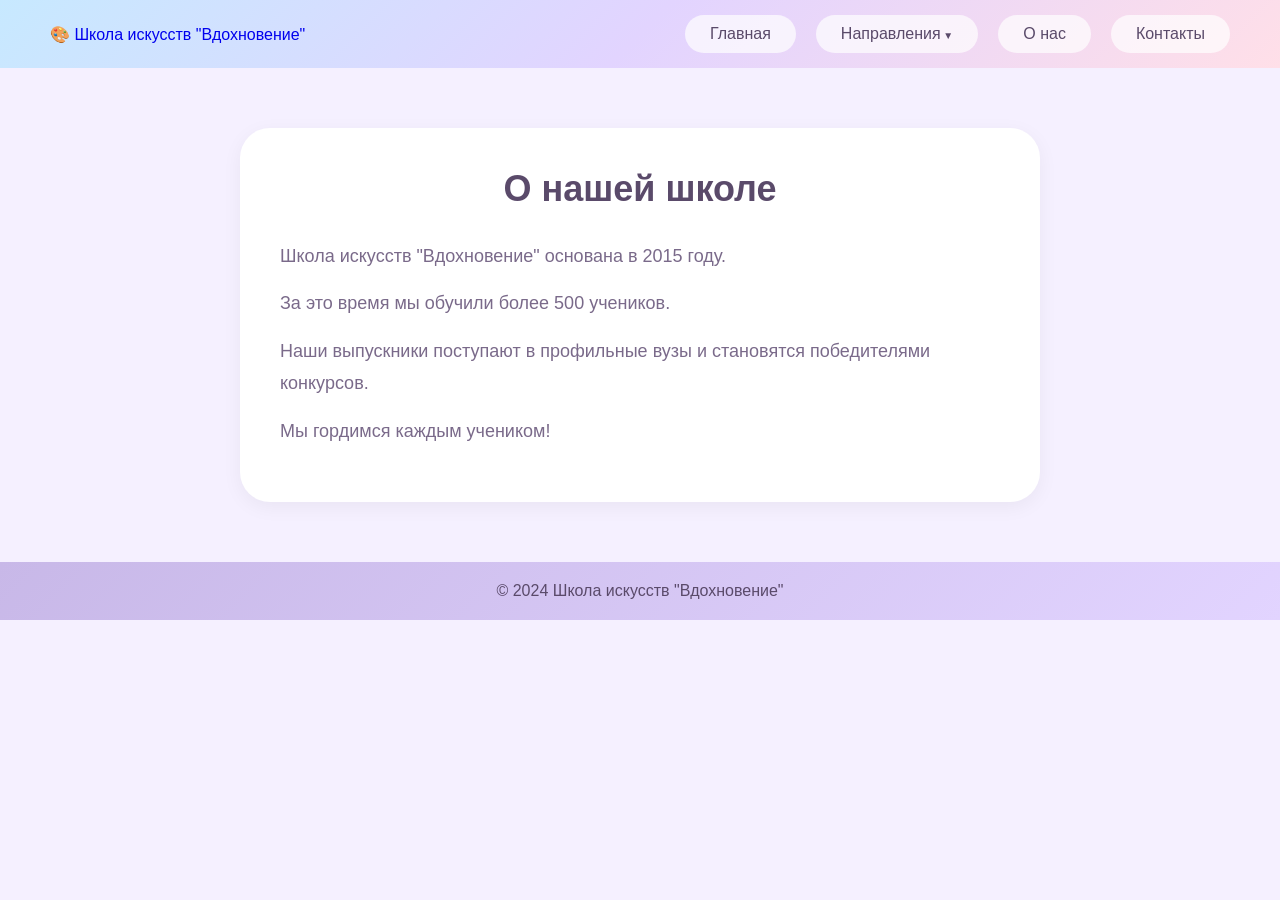
==== about.html @ 70d241c2 "Add files via upload" ====
﻿<!DOCTYPE html>
<html lang="ru">
<head>
    <meta charset="utf-8">
    <title>О школе - Вдохновение</title>
 <link rel="stylesheet" href="StyleSheet1.css">
</head>
<body>

<div class="header">
    <div class="logo">
        <a href="index.html">🎨 Школа искусств "Вдохновение"</a>
    </div>
    <ul class="nav">
        <li><a href="index.html">Главная</a></li>
        <li class="has-dropdown">
            <a href="#">Направления</a>
            <ul class="dropdown">
                <li><a href="#" onclick="showDirection('Рисование')">🎨 Рисование</a></li>
                <li><a href="#" onclick="showDirection('Музыка')">🎵 Музыка</a></li>
                <li><a href="#" onclick="showDirection('Танцы')">💃 Танцы</a></li>
                <li><a href="#" onclick="showDirection('Театр')">🎭 Театр</a></li>
            </ul>
        </li>
        <li><a href="about.html">О нас</a></li>
        <li><a href="contacts.html">Контакты</a></li>
    </ul>
</div>

<div class="page-content">
    <h1>О нашей школе</h1>
    <div class="about-text">
        <p>Школа искусств "Вдохновение" основана в 2015 году.</p>
        <p>За это время мы обучили более 500 учеников.</p>
        <p>Наши выпускники поступают в профильные вузы и становятся победителями конкурсов.</p>
        <p>Мы гордимся каждым учеником!</p>
    </div>
</div>

<div class="footer">
    <p>© 2024 Школа искусств "Вдохновение"</p>
</div>

<script src="script.js"></script>
</body>
</html>
---- StyleSheet1.css ----
﻿ /* ===== ОБНУЛЕНИЕ ===== */
* {
    margin: 0;
    padding: 0;
    box-sizing: border-box;
}

body {
    background: #f5f0ff;
    font-family: 'Playfair Display', 'Segoe UI', Tahoma, Geneva, Verdana, sans-serif;
}

/* ===== ШАПКА ===== */
.header {
    background: linear-gradient(135deg, #c7e9ff 0%, #e2d4ff 50%, #ffdfe8 100%);
    padding: 15px 50px;
    display: flex;
    justify-content: space-between;
    align-items: center;
}

        .logo a {
            text-decoration: none;
        }

        .logo-small {
            display: block;
            font-size: 12px;
            color: #8a6a9a;
            letter-spacing: 3px;
        }

        .logo-big {
            display: block;
            font-size: 22px;
            color: #5a4a6a;
            font-weight: bold;
        }

/* ===== МЕНЮ ===== */
.nav {
    display: flex;
    list-style: none;
    gap: 20px;
}

.nav li {
    position: relative;
    list-style: none;
}

.nav > li > a {
    color: #5a4a6a;
    text-decoration: none;
    padding: 10px 25px;
    background: rgba(255,255,255,0.7);
    border-radius: 30px;
    transition: 0.3s;
    display: block;
    font-weight: 500;
}

.nav > li > a:hover {
    background: #c8b0e8;
    color: white;
    transform: translateY(-2px);
}

/* ВЫПАДАЮЩИЙ СПИСОК */
.dropdown {
    position: absolute;
    top: 45px;
    left: 0;
    background: white;
    border-radius: 20px;
    padding: 10px 0;
    min-width: 180px;
    box-shadow: 0 10px 25px rgba(0,0,0,0.1);
    opacity: 0;
    visibility: hidden;
    transition: 0.3s;
    z-index: 100;
}

.nav li:hover .dropdown {
    opacity: 1;
    visibility: visible;
}

.dropdown li a {
    display: block;
    padding: 10px 20px;
    color: #5a4a6a;
    text-decoration: none;
    background: white;
    border-radius: 0;
}

.dropdown li a:hover {
    background: #f0e8ff;
    color: #8a6aba;
    padding-left: 25px;
}

.has-dropdown > a::after {
    content: " ▼";
    font-size: 10px;
}

/* ===== БАННЕР ===== */
.banner {
    background: linear-gradient(135deg, #c8e8ff, #e0d4ff);
    text-align: center;
    padding: 80px 20px;
}

.banner h1 {
    font-size: 48px;
    color: #4a3a5a;
    margin-bottom: 20px;
}

.banner h1 span {
    color: #8a6aba;
}

.banner p {
    font-size: 18px;
    color: #6a5a8a;
    margin-bottom: 30px;
}

.banner-btn {
    background: #c8b0e8;
    color: #4a3a5a;
    padding: 15px 40px;
    border: none;
    border-radius: 50px;
    font-size: 18px;
    font-weight: bold;
    cursor: pointer;
    transition: 0.3s;
}

.banner-btn:hover {
    background: #d4c0f0;
    transform: scale(1.05);
}

/* ===== НАПРАВЛЕНИЯ (КАРТОЧКИ) ===== */
.directions {
    padding: 60px 40px;
    background: #fdfaff;
    text-align: center;
}

.section-title {
    font-size: 36px;
    color: #8a6aba;
    margin-bottom: 50px;
}

.cards {
    display: flex;
    flex-wrap: wrap;
    justify-content: center;
    gap: 30px;
    max-width: 1200px;
    margin: 0 auto;
}

.card {
    background: white;
    border-radius: 25px;
    padding: 30px 20px;
    width: 260px;
    text-align: center;
    box-shadow: 0 5px 20px rgba(0,0,0,0.05);
    transition: 0.3s;
    display: flex;
    flex-direction: column;
}

.card:hover {
    transform: translateY(-10px);
    box-shadow: 0 15px 35px rgba(160,120,200,0.2);
}

.card-icon {
    font-size: 50px;
    margin-bottom: 15px;
}

.card h3 {
    color: #5a4a6a;
    font-size: 18px;
    margin: 15px 0 10px;
}

.card p {
    color: #8a7a9a;
    font-size: 14px;
    line-height: 1.5;
    margin-bottom: 20px;
    flex-grow: 1;
}

.card-btn {
    background: #c8b0e8;
    color: #4a3a5a;
    border: none;
    padding: 10px 20px;
    border-radius: 30px;
    cursor: pointer;
    font-weight: bold;
    transition: 0.3s;
    margin-top: auto;
}

.card-btn:hover {
    background: #b89dd8;
    transform: scale(1.02);
}

/* ===== ПОДВАЛ ===== */
.footer {
    background: linear-gradient(135deg, #c8b8e8, #e2d4ff);
    text-align: center;
    padding: 20px;
    color: #5a4a6a;
}

/* ===== ДЛЯ СТРАНИЦ "О НАС" И "КОНТАКТЫ" ===== */
.page-content {
    max-width: 800px;
    margin: 60px auto;
    padding: 40px;
    background: white;
    border-radius: 30px;
    box-shadow: 0 5px 20px rgba(0,0,0,0.05);
}

.page-content h1 {
    color: #5a4a6a;
    font-size: 36px;
    margin-bottom: 30px;
    text-align: center;
}
 .about-text p, .contacts-info p {
    color: #7a6a8a;
    font-size: 18px;
    line-height: 1.8;
    margin-bottom: 15px;
}

.contacts-info p {
    padding: 10px 0;
    border-bottom: 1px solid #f0e8ff;
}
/* ПРЕИМУЩЕСТВА */
.advantages {
    padding: 60px 40px;
    background: #fdfaff;
    text-align: center;
}

.advantages h2 {
    font-size: 32px;
    color: #5a4a6a;
    margin-bottom: 40px;
}

.advantages-grid {
    display: flex;
    flex-wrap: wrap;
    justify-content: center;
    gap: 30px;
}

.advantage-item {
    background: white;
    border-radius: 20px;
    padding: 30px;
    width: 230px;
    text-align: center;
    box-shadow: 0 5px 15px rgba(0,0,0,0.05);
}

.advantage-icon {
    font-size: 45px;
    margin-bottom: 15px;
}

.advantage-item h3 {
    color: #5a4a6a;
    font-size: 18px;
    margin-bottom: 10px;
}

.advantage-item p {
    color: #8a7a9a;
    font-size: 14px;
}

/* РАСПИСАНИЕ */
.schedule {
    padding: 60px 40px;
    background: #f5f0ff;
    text-align: center;
}

.schedule h2 {
    font-size: 32px;
    color: #5a4a6a;
    margin-bottom: 40px;
}

.schedule-grid {
    max-width: 800px;
    margin: 0 auto;
}

.schedule-item {
    background: white;
    border-radius: 20px;
    margin-bottom: 20px;
    overflow: hidden;
}

.schedule-day {
    background: #c8b0e8;
    color: white;
    padding: 12px 20px;
    font-weight: bold;
}

.schedule-lessons {
    padding: 20px;
    text-align: left;
}

.schedule-lessons p {
    color: #5a4a6a;
    margin: 8px 0;
}

/* ЦЕНЫ */
.prices {
    padding: 60px 40px;
    background: #fdfaff;
    text-align: center;
}

.prices h2 {
    font-size: 32px;
    color: #5a4a6a;
    margin-bottom: 40px;
}

.prices-grid {
    display: flex;
    flex-wrap: wrap;
    justify-content: center;
    gap: 30px;
}

.price-card {
    background: white;
    border-radius: 25px;
    padding: 30px;
    width: 250px;
    text-align: center;
    position: relative;
    box-shadow: 0 5px 15px rgba(0,0,0,0.05);
}

.price-card.popular {
    border: 2px solid #c8b0e8;
    transform: scale(1.02);
}

.popular-badge {
    position: absolute;
    top: -12px;
    right: 20px;
    background: #8a6aba;
    color: white;
    padding: 5px 15px;
    border-radius: 20px;
    font-size: 12px;
}

.price-card h3 {
    color: #5a4a6a;
    margin-bottom: 15px;
}

.price {
    font-size: 32px;
    font-weight: bold;
    color: #8a6aba;
    margin: 15px 0;
}

.price-card p {
    color: #8a7a9a;
    margin-bottom: 20px;
}

.price-btn {
    background: #c8b0e8;
    color: #4a3a5a;
    border: none;
    padding: 10px 25px;
    border-radius: 30px;
    cursor: pointer;
}

/* ОТЗЫВЫ */
.reviews {
    padding: 60px 40px;
    background: #f5f0ff;
    text-align: center;
}

.reviews h2 {
    font-size: 32px;
    color: #5a4a6a;
    margin-bottom: 40px;
}

.reviews-grid {
    display: flex;
    flex-wrap: wrap;
    justify-content: center;
    gap: 30px;
}

.review-card {
    background: white;
    border-radius: 20px;
    padding: 30px;
    width: 300px;
    text-align: center;
}

.review-text {
    color: #5a4a6a;
    font-style: italic;
    line-height: 1.5;
    margin-bottom: 15px;
}

.review-author {
    color: #8a6aba;
    font-weight: bold;
}

.gallery {
    padding: 60px 40px;
    background: #fdfaff;
    text-align: center;
}
.gallery-grid {
    display: grid;
    grid-template-columns: repeat(auto-fit, minmax(200px, 1fr));
    gap: 20px;
    max-width: 1000px;
    margin: 0 auto;
}
.gallery-item {
    padding: 60px 20px;
    border-radius: 20px;
    font-size: 18px;
    transition: 0.3s;
}
.gallery-item:hover {
    transform: scale(1.05);
}

.newsletter {
    padding: 60px 40px;
    background: linear-gradient(135deg, #e2d4ff, #f0e8ff);
    text-align: center;
}
.newsletter-form {
    margin-top: 20px;
}
.newsletter-form input {
    padding: 12px 20px;
    border: none;
    border-radius: 30px;
    width: 250px;
    margin-right: 10px;
}
.newsletter-form button {
    padding: 12px 25px;
    background: #c8b0e8;
    border: none;
    border-radius: 30px;
    cursor: pointer;
}

.theme-toggle {
    position: fixed;
    bottom: 30px;
    left: 30px;
    background: #c8b0e8;
    border: none;
    border-radius: 50%;
    width: 50px;
    height: 50px;
    font-size: 24px;
    cursor: pointer;
    z-index: 1000;
}
body.dark {
    background: #2a2a3a;
}
body.dark .card {
    background: #3a3a4a;
    color: #ddd;
}
/* РАБОТЫ УЧЕНИКОВ */
.gallery {
    padding: 60px 40px;
    background: #fdfaff;
    text-align: center;
}

.gallery h2 {
    font-size: 32px;
    color: #5a4a6a;
    margin-bottom: 40px;
}

.gallery-grid {
    display: grid;
    grid-template-columns: repeat(auto-fit, minmax(220px, 1fr));
    gap: 25px;
    max-width: 1000px;
    margin: 0 auto;
}

.gallery-item {
    background: white;
    border-radius: 25px;
    padding: 20px;
    text-align: center;
    box-shadow: 0 5px 15px rgba(0,0,0,0.05);
    transition: 0.3s;
}

.gallery-item:hover {
    transform: translateY(-5px);
}

.gallery-img {
    width: 100%;
    height: 150px;
    object-fit: cover;
    border-radius: 15px;
    margin-bottom: 15px;
}

.gallery-item p {
    color: #5a4a6a;
    font-weight: bold;
    margin: 10px 0 5px;
}

.gallery-item span {
    color: #8a7a9a;
    font-size: 12px;
}

/* ПРЕПОДАВАТЕЛИ */
.teachers {
    padding: 60px 40px;
    background: #f5f0ff;
    text-align: center;
}

.teachers h2 {
    font-size: 32px;
    color: #5a4a6a;
    margin-bottom: 40px;
}

.teachers-grid {
    display: flex;
    flex-wrap: wrap;
    justify-content: center;
    gap: 30px;
    max-width: 1000px;
    margin: 0 auto;
}

.teacher-card {
    background: white;
    border-radius: 25px;
    padding: 25px;
    width: 220px;
    text-align: center;
    box-shadow: 0 5px 15px rgba(0,0,0,0.05);
    transition: 0.3s;
}

.teacher-card:hover {
    transform: translateY(-5px);
}

.teacher-img {
    width: 120px;
    height: 120px;
    border-radius: 50%;
    object-fit: cover;
    margin-bottom: 15px;
    border: 3px solid #c8b0e8;
}

.teacher-card h3 {
    color: #5a4a6a;
    font-size: 18px;
    margin-bottom: 8px;
}

.teacher-card p {
    color: #8a7a9a;
    font-size: 13px;
    margin-bottom: 10px;
}

.teacher-desc {
    color: #c8b0e8;
    font-size: 12px;
    font-weight: bold;
}
    font-size: 60px;
    margin-bottom: 15px;
}

.gallery-item p {
    color: #5a4a6a;
    font-weight: bold;
    margin-bottom: 5px;
}

.gallery-item span {
    color: #8a7a9a;
    font-size: 12px;
}

/* ПРЕПОДАВАТЕЛИ */
.teachers {
    padding: 60px 40px;
    background: #f5f0ff;
    text-align: center;
}

.teachers h2 {
    font-size: 32px;
    color: #5a4a6a;
    margin-bottom: 40px;
}

.teachers-grid {
    display: flex;
    flex-wrap: wrap;
    justify-content: center;
    gap: 30px;
    max-width: 1000px;
    margin: 0 auto;
}

.teacher-card {
    background: white;
    border-radius: 25px;
    padding: 30px;
    width: 220px;
    text-align: center;
    box-shadow: 0 5px 15px rgba(0,0,0,0.05);
    transition: 0.3s;
}

.teacher-card:hover {
    transform: translateY(-5px);
}

.teacher-avatar {
    font-size: 60px;
    margin-bottom: 15px;
}

.teacher-card h3 {
    color: #5a4a6a;
    font-size: 18px;
    margin-bottom: 8px;
}

.teacher-card p {
    color: #8a7a9a;
    font-size: 13px;
    margin-bottom: 10px;
}

.teacher-desc {
    color: #c8b0e8;
    font-size: 12px;
    font-weight: bold;
}
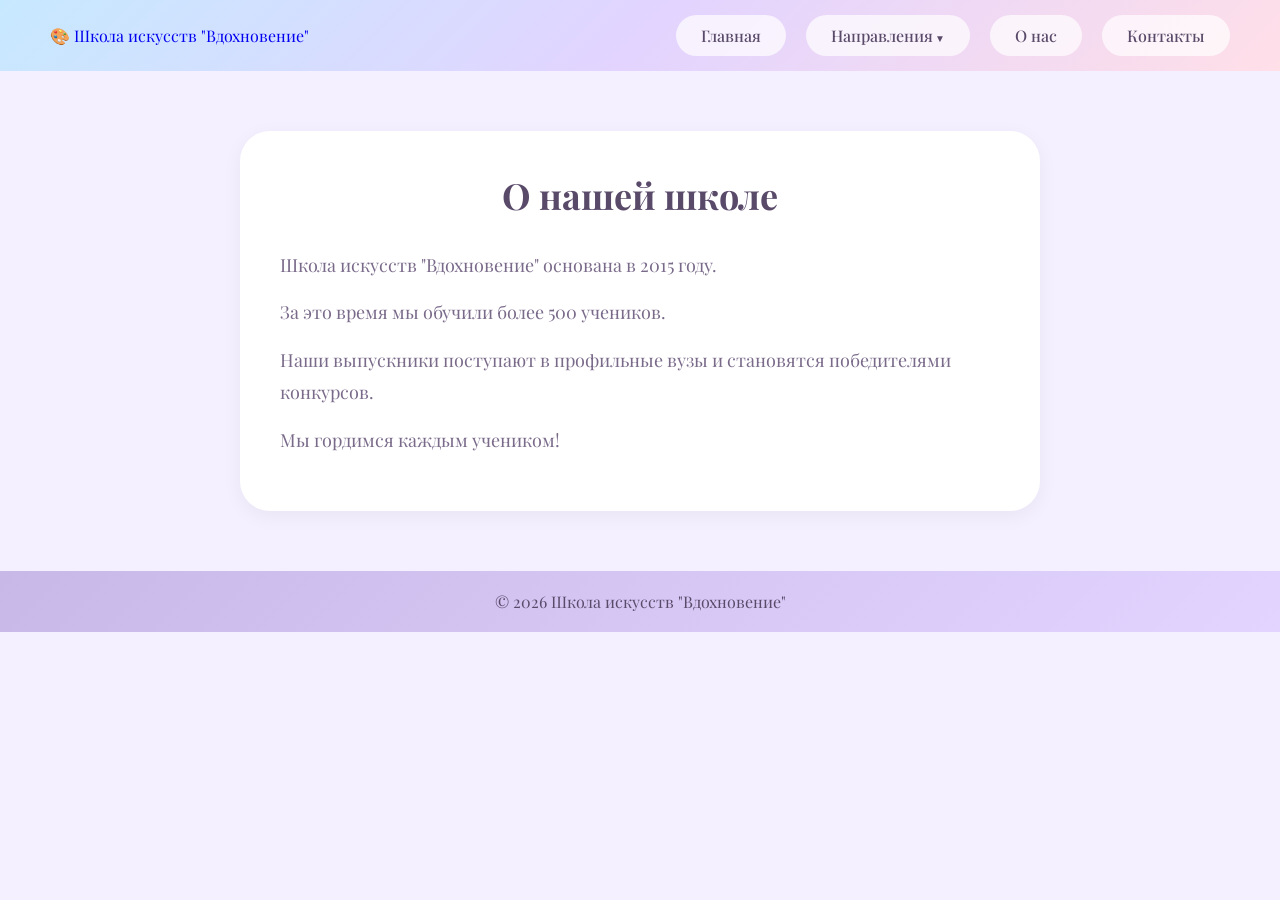
==== commit dace2723: "Add files via upload" ====
--- a/about.html
+++ b/about.html
@@ -3,7 +3,8 @@
 <head>
     <meta charset="utf-8">
     <title>О школе - Вдохновение</title>
- <link rel="stylesheet" href="StyleSheet1.css">
+    <link href="https://fonts.googleapis.com/css2?family=Playfair+Display:wght@400;700&family=Roboto&display=swap" rel="stylesheet">
+ <link rel="stylesheet" href="style.css">
 </head>
 <body>
 
@@ -18,8 +19,7 @@
             <ul class="dropdown">
                 <li><a href="#" onclick="showDirection('Рисование')">🎨 Рисование</a></li>
                 <li><a href="#" onclick="showDirection('Музыка')">🎵 Музыка</a></li>
-                <li><a href="#" onclick="showDirection('Танцы')">💃 Танцы</a></li>
-                <li><a href="#" onclick="showDirection('Театр')">🎭 Театр</a></li>
+              
             </ul>
         </li>
         <li><a href="about.html">О нас</a></li>
@@ -38,7 +38,7 @@
 </div>
 
 <div class="footer">
-    <p>© 2024 Школа искусств "Вдохновение"</p>
+    <p>© 2026 Школа искусств "Вдохновение"</p>
 </div>
 
 <script src="script.js"></script>
--- a/style.css
+++ b/style.css
@@ -0,0 +1,856 @@
+﻿ /* ===== ОБНУЛЕНИЕ ===== */
+* {
+    margin: 0;
+    padding: 0;
+    box-sizing: border-box;
+}
+
+body {
+    background: #f5f0ff;
+    font-family: 'Playfair Display', 'Segoe UI', Tahoma, Geneva, Verdana, sans-serif;
+}
+
+/* ===== ШАПКА ===== */
+.header {
+    background: linear-gradient(135deg, #c7e9ff 0%, #e2d4ff 50%, #ffdfe8 100%);
+    padding: 15px 50px;
+    display: flex;
+    justify-content: space-between;
+    align-items: center;
+}
+
+        .logo a {
+            text-decoration: none;
+        }
+
+        .logo-small {
+            display: block;
+            font-size: 12px;
+            color: #8a6a9a;
+            letter-spacing: 3px;
+        }
+
+        .logo-big {
+            display: block;
+            font-size: 22px;
+            color: #5a4a6a;
+            font-weight: bold;
+        }
+
+/* ===== МЕНЮ ===== */
+.nav {
+    display: flex;
+    list-style: none;
+    gap: 20px;
+}
+
+.nav li {
+    position: relative;
+    list-style: none;
+}
+
+.nav > li > a {
+    color: #5a4a6a;
+    text-decoration: none;
+    padding: 10px 25px;
+    background: rgba(255,255,255,0.7);
+    border-radius: 30px;
+    transition: 0.3s;
+    display: block;
+    font-weight: 500;
+}
+
+.nav > li > a:hover {
+    background: #c8b0e8;
+    color: white;
+    transform: translateY(-2px);
+}
+
+/* ВЫПАДАЮЩИЙ СПИСОК */
+.dropdown {
+    position: absolute;
+    top: 45px;
+    left: 0;
+    background: white;
+    border-radius: 20px;
+    padding: 10px 0;
+    min-width: 180px;
+    box-shadow: 0 10px 25px rgba(0,0,0,0.1);
+    opacity: 0;
+    visibility: hidden;
+    transition: 0.3s;
+    z-index: 100;
+}
+
+.nav li:hover .dropdown {
+    opacity: 1;
+    visibility: visible;
+}
+
+.dropdown li a {
+    display: block;
+    padding: 10px 20px;
+    color: #5a4a6a;
+    text-decoration: none;
+    background: white;
+    border-radius: 0;
+}
+
+.dropdown li a:hover {
+    background: #f0e8ff;
+    color: #8a6aba;
+    padding-left: 25px;
+}
+
+.has-dropdown > a::after {
+    content: " ▼";
+    font-size: 10px;
+}
+
+/* ===== БАННЕР ===== */
+.banner {
+    background: linear-gradient(135deg, #c8e8ff, #e0d4ff);
+    text-align: center;
+    padding: 80px 20px;
+}
+
+.banner h1 {
+    font-size: 48px;
+    color: #4a3a5a;
+    margin-bottom: 20px;
+}
+
+.banner h1 span {
+    color: #8a6aba;
+}
+
+.banner p {
+    font-size: 18px;
+    color: #6a5a8a;
+    margin-bottom: 30px;
+}
+
+.banner-btn {
+    background: #c8b0e8;
+    color: #4a3a5a;
+    padding: 15px 40px;
+    border: none;
+    border-radius: 50px;
+    font-size: 18px;
+    font-weight: bold;
+    cursor: pointer;
+    transition: 0.3s;
+}
+
+.banner-btn:hover {
+    background: #d4c0f0;
+    transform: scale(1.05);
+}
+
+/* ===== НАПРАВЛЕНИЯ (КАРТОЧКИ) ===== */
+.directions {
+    padding: 60px 40px;
+    background: #fdfaff;
+    text-align: center;
+}
+
+.section-title {
+    font-size: 36px;
+    color: #8a6aba;
+    margin-bottom: 50px;
+}
+
+.cards {
+    display: flex;
+    flex-wrap: wrap;
+    justify-content: center;
+    gap: 30px;
+    max-width: 1200px;
+    margin: 0 auto;
+}
+
+.card {
+    background: white;
+    border-radius: 25px;
+    padding: 30px 20px;
+    width: 260px;
+    text-align: center;
+    box-shadow: 0 5px 20px rgba(0,0,0,0.05);
+    transition: 0.3s;
+    display: flex;
+    flex-direction: column;
+}
+
+.card:hover {
+    transform: translateY(-10px);
+    box-shadow: 0 15px 35px rgba(160,120,200,0.2);
+}
+
+.card-icon {
+    font-size: 50px;
+    margin-bottom: 15px;
+}
+
+.card h3 {
+    color: #5a4a6a;
+    font-size: 18px;
+    margin: 15px 0 10px;
+}
+
+.card p {
+    color: #8a7a9a;
+    font-size: 14px;
+    line-height: 1.5;
+    margin-bottom: 20px;
+    flex-grow: 1;
+}
+
+.card-btn {
+    background: #c8b0e8;
+    color: #4a3a5a;
+    border: none;
+    padding: 10px 20px;
+    border-radius: 30px;
+    cursor: pointer;
+    font-weight: bold;
+    transition: 0.3s;
+    margin-top: auto;
+}
+
+.card-btn:hover {
+    background: #b89dd8;
+    transform: scale(1.02);
+}
+
+/* ===== ПОДВАЛ ===== */
+.footer {
+    background: linear-gradient(135deg, #c8b8e8, #e2d4ff);
+    text-align: center;
+    padding: 20px;
+    color: #5a4a6a;
+}
+
+/* ===== ДЛЯ СТРАНИЦ "О НАС" И "КОНТАКТЫ" ===== */
+.page-content {
+    max-width: 800px;
+    margin: 60px auto;
+    padding: 40px;
+    background: white;
+    border-radius: 30px;
+    box-shadow: 0 5px 20px rgba(0,0,0,0.05);
+}
+
+.page-content h1 {
+    color: #5a4a6a;
+    font-size: 36px;
+    margin-bottom: 30px;
+    text-align: center;
+}
+ .about-text p, .contacts-info p {
+    color: #7a6a8a;
+    font-size: 18px;
+    line-height: 1.8;
+    margin-bottom: 15px;
+}
+
+.contacts-info p {
+    padding: 10px 0;
+    border-bottom: 1px solid #f0e8ff;
+}
+/* ПРЕИМУЩЕСТВА */
+.advantages {
+    padding: 60px 40px;
+    background: #fdfaff;
+    text-align: center;
+}
+
+.advantages h2 {
+    font-size: 32px;
+    color: #5a4a6a;
+    margin-bottom: 40px;
+}
+
+.advantages-grid {
+    display: flex;
+    flex-wrap: wrap;
+    justify-content: center;
+    gap: 30px;
+}
+
+.advantage-item {
+    background: white;
+    border-radius: 20px;
+    padding: 30px;
+    width: 230px;
+    text-align: center;
+    box-shadow: 0 5px 15px rgba(0,0,0,0.05);
+}
+
+.advantage-icon {
+    font-size: 45px;
+    margin-bottom: 15px;
+}
+
+.advantage-item h3 {
+    color: #5a4a6a;
+    font-size: 18px;
+    margin-bottom: 10px;
+}
+
+.advantage-item p {
+    color: #8a7a9a;
+    font-size: 14px;
+}
+
+/* РАСПИСАНИЕ */
+.schedule {
+    padding: 60px 40px;
+    background: #f5f0ff;
+    text-align: center;
+}
+
+.schedule h2 {
+    font-size: 32px;
+    color: #5a4a6a;
+    margin-bottom: 40px;
+}
+
+.schedule-grid {
+    max-width: 800px;
+    margin: 0 auto;
+}
+
+.schedule-item {
+    background: white;
+    border-radius: 20px;
+    margin-bottom: 20px;
+    overflow: hidden;
+}
+
+.schedule-day {
+    background: #c8b0e8;
+    color: white;
+    padding: 12px 20px;
+    font-weight: bold;
+}
+
+.schedule-lessons {
+    padding: 20px;
+    text-align: left;
+}
+
+.schedule-lessons p {
+    color: #5a4a6a;
+    margin: 8px 0;
+}
+
+/* ЦЕНЫ */
+.prices {
+    padding: 60px 40px;
+    background: #fdfaff;
+    text-align: center;
+}
+
+.prices h2 {
+    font-size: 32px;
+    color: #5a4a6a;
+    margin-bottom: 40px;
+}
+
+.prices-grid {
+    display: flex;
+    flex-wrap: wrap;
+    justify-content: center;
+    gap: 30px;
+}
+
+.price-card {
+    background: white;
+    border-radius: 25px;
+    padding: 30px;
+    width: 250px;
+    text-align: center;
+    position: relative;
+    box-shadow: 0 5px 15px rgba(0,0,0,0.05);
+}
+
+.price-card.popular {
+    border: 2px solid #c8b0e8;
+    transform: scale(1.02);
+}
+
+.popular-badge {
+    position: absolute;
+    top: -12px;
+    right: 20px;
+    background: #8a6aba;
+    color: white;
+    padding: 5px 15px;
+    border-radius: 20px;
+    font-size: 12px;
+}
+
+.price-card h3 {
+    color: #5a4a6a;
+    margin-bottom: 15px;
+}
+
+.price {
+    font-size: 32px;
+    font-weight: bold;
+    color: #8a6aba;
+    margin: 15px 0;
+}
+
+.price-card p {
+    color: #8a7a9a;
+    margin-bottom: 20px;
+}
+
+.price-btn {
+    background: #c8b0e8;
+    color: #4a3a5a;
+    border: none;
+    padding: 10px 25px;
+    border-radius: 30px;
+    cursor: pointer;
+}
+
+/* ОТЗЫВЫ */
+.reviews {
+    padding: 60px 40px;
+    background: #f5f0ff;
+    text-align: center;
+}
+
+.reviews h2 {
+    font-size: 32px;
+    color: #5a4a6a;
+    margin-bottom: 40px;
+}
+
+.reviews-grid {
+    display: flex;
+    flex-wrap: wrap;
+    justify-content: center;
+    gap: 30px;
+}
+
+.review-card {
+    background: white;
+    border-radius: 20px;
+    padding: 30px;
+    width: 300px;
+    text-align: center;
+}
+
+.review-text {
+    color: #5a4a6a;
+    font-style: italic;
+    line-height: 1.5;
+    margin-bottom: 15px;
+}
+
+.review-author {
+    color: #8a6aba;
+    font-weight: bold;
+}
+
+.gallery {
+    padding: 60px 40px;
+    background: #fdfaff;
+    text-align: center;
+}
+.gallery-grid {
+    display: grid;
+    grid-template-columns: repeat(auto-fit, minmax(200px, 1fr));
+    gap: 20px;
+    max-width: 1000px;
+    margin: 0 auto;
+}
+.gallery-item {
+    padding: 60px 20px;
+    border-radius: 20px;
+    font-size: 18px;
+    transition: 0.3s;
+}
+.gallery-item:hover {
+    transform: scale(1.05);
+}
+
+/* ПОДПИСКА НА НОВОСТИ */
+.newsletter {
+    padding: 60px 40px;
+    background: linear-gradient(135deg, #e2d4ff, #f0e8ff);
+    text-align: center;
+}
+
+.newsletter h2 {
+    font-size: 32px;
+    color: #5a4a6a;
+    margin-bottom: 15px;
+}
+
+.newsletter p {
+    color: #8a7a9a;
+    margin-bottom: 25px;
+}
+
+.newsletter-form {
+    display: flex;
+    justify-content: center;
+    gap: 15px;
+    flex-wrap: wrap;
+}
+
+.newsletter-form input {
+    padding: 14px 25px;
+    border: none;
+    border-radius: 50px;
+    width: 280px;
+    font-size: 16px;
+}
+
+.newsletter-form button {
+    background: #c8b0e8;
+    color: #4a3a5a;
+    border: none;
+    padding: 14px 35px;
+    border-radius: 50px;
+    font-size: 16px;
+    font-weight: bold;
+    cursor: pointer;
+    transition: 0.3s;
+}
+
+.newsletter-form button:hover {
+    background: #b89dd8;
+    transform: scale(1.02);
+}
+
+/* КНОПКА "НАВЕРХ" */
+.go-top {
+    position: fixed;
+    bottom: 30px;
+    right: 30px;
+    background: #c8b0e8;
+    color: #4a3a5a;
+    width: 50px;
+    height: 50px;
+    border-radius: 50%;
+    display: flex;
+    align-items: center;
+    justify-content: center;
+    cursor: pointer;
+    font-size: 28px;
+    opacity: 0;
+    visibility: hidden;
+    transition: 0.3s;
+    z-index: 999;
+}
+
+.go-top.show {
+    opacity: 1;
+    visibility: visible;
+}
+
+.go-top:hover {
+    background: #b89dd8;
+    transform: scale(1.05);
+}
+
+.theme-toggle {
+    position: fixed;
+    bottom: 30px;
+    left: 30px;
+    background: #c8b0e8;
+    border: none;
+    border-radius: 50%;
+    width: 50px;
+    height: 50px;
+    font-size: 24px;
+    cursor: pointer;
+    z-index: 1000;
+}
+body.dark {
+    background: #2a2a3a;
+}
+body.dark .card {
+    background: #3a3a4a;
+    color: #ddd;
+}
+/* РАБОТЫ УЧЕНИКОВ */
+.gallery {
+    padding: 60px 40px;
+    background: #fdfaff;
+    text-align: center;
+}
+
+.gallery h2 {
+    font-size: 32px;
+    color: #5a4a6a;
+    margin-bottom: 40px;
+}
+
+.gallery-grid {
+    display: grid;
+    grid-template-columns: repeat(auto-fit, minmax(220px, 1fr));
+    gap: 25px;
+    max-width: 1000px;
+    margin: 0 auto;
+}
+
+.gallery-item {
+    background: white;
+    border-radius: 25px;
+    padding: 20px;
+    text-align: center;
+    box-shadow: 0 5px 15px rgba(0,0,0,0.05);
+    transition: 0.3s;
+}
+
+.gallery-item:hover {
+    transform: translateY(-5px);
+}
+
+.gallery-img {
+    width: 100%;
+    height: 150px;
+    object-fit: cover;
+    border-radius: 15px;
+    margin-bottom: 15px;
+}
+
+.gallery-item p {
+    color: #5a4a6a;
+    font-weight: bold;
+    margin: 10px 0 5px;
+}
+
+.gallery-item span {
+    color: #8a7a9a;
+    font-size: 12px;
+}
+
+/* ПРЕПОДАВАТЕЛИ */
+.teachers {
+    padding: 60px 40px;
+    background: #f5f0ff;
+    text-align: center;
+}
+
+.teachers h2 {
+    font-size: 32px;
+    color: #5a4a6a;
+    margin-bottom: 40px;
+}
+
+.teachers-grid {
+    display: flex;
+    flex-wrap: wrap;
+    justify-content: center;
+    gap: 30px;
+    max-width: 1000px;
+    margin: 0 auto;
+}
+
+.teacher-card {
+    background: white;
+    border-radius: 25px;
+    padding: 25px;
+    width: 220px;
+    text-align: center;
+    box-shadow: 0 5px 15px rgba(0,0,0,0.05);
+    transition: 0.3s;
+}
+
+.teacher-card:hover {
+    transform: translateY(-5px);
+}
+
+.teacher-img {
+    width: 120px;
+    height: 120px;
+    border-radius: 50%;
+    object-fit: cover;
+    margin-bottom: 15px;
+    border: 3px solid #c8b0e8;
+}
+
+.teacher-card h3 {
+    color: #5a4a6a;
+    font-size: 18px;
+    margin-bottom: 8px;
+}
+
+.teacher-card p {
+    color: #8a7a9a;
+    font-size: 13px;
+    margin-bottom: 10px;
+}
+
+.teacher-desc {
+    color: #c8b0e8;
+    font-size: 12px;
+    font-weight: bold;
+}
+    font-size: 60px;
+    margin-bottom: 15px;
+}
+
+.gallery-item p {
+    color: #5a4a6a;
+    font-weight: bold;
+    margin-bottom: 5px;
+}
+
+.gallery-item span {
+    color: #8a7a9a;
+    font-size: 12px;
+}
+
+.teachers {
+    padding: 60px 40px;
+    background: #fdfaff;
+    text-align: center;
+}
+
+.teachers h2 {
+    font-size: 32px;
+    color: #5a4a6a;
+    margin-bottom: 40px;
+}
+
+.teachers-grid {
+    display: flex;
+    justify-content: center;
+    gap: 40px;
+    flex-wrap: wrap;
+    max-width: 800px;
+    margin: 0 auto;
+}
+
+.teacher-card {
+    background: white;
+    border-radius: 25px;
+    padding: 30px;
+    width: 260px;
+    text-align: center;
+    box-shadow: 0 5px 20px rgba(0,0,0,0.05);
+    transition: 0.3s;
+}
+
+.teacher-card:hover {
+    transform: translateY(-5px);
+}
+
+.teacher-img {
+    width: 120px;
+    height: 120px;
+    border-radius: 50%;
+    object-fit: cover;
+    margin-bottom: 15px;
+    border: 3px solid #c8b0e8;
+}
+
+.teacher-card h3 {
+    color: #5a4a6a;
+    font-size: 20px;
+    margin-bottom: 8px;
+}
+
+.teacher-card p {
+    color: #8a6aba;
+    font-size: 14px;
+    font-weight: bold;
+    margin-bottom: 10px;
+}
+
+.teacher-desc {
+    color: #8a7a9a;
+    font-size: 13px;
+    line-height: 1.4;
+}
+
+
+/* АДАПТАВНОСТЬ ДЛЯ ТЕЛЕФОНОВ */
+@media (max-width: 480px) {
+    .nav {
+        flex-direction: column;
+        gap: 10px;
+    }
+    
+    .nav > li > a {
+        text-align: center;
+    }
+    
+    .banner {
+        padding: 40px 15px;
+    }
+    
+    .banner h1 {
+        font-size: 28px;
+    }
+    
+    .schedule-grid {
+        margin: 0 10px;
+    }
+    
+    .counter-section {
+        gap: 20px;
+    }
+}
+ /* АДАПТАВНОСТЬ ДЛЯ ПЛАНШЕТОВ */
+@media (max-width: 768px) {
+    .header {
+        flex-direction: column;
+        gap: 15px;
+        padding: 15px 20px;
+    }
+    
+    .cards {
+        flex-direction: column;
+        align-items: center;
+    }
+    
+    .card {
+        width: 100%;
+        max-width: 300px;
+    }
+    
+    .advantages-grid,
+    .prices-grid,
+    .teachers-grid,
+    .news-grid,
+    .reviews-grid {
+        flex-direction: column;
+        align-items: center;
+    }
+    
+    .advantage-item,
+    .price-card,
+    .teacher-card,
+    .news-card,
+    .review-card {
+        width: 100%;
+        max-width: 300px;
+    }
+    
+    .banner h1 {
+        font-size: 36px;
+    }
+    
+    .section-title {
+        font-size: 28px;
+    }
+    
+    .newsletter-form {
+        flex-direction: column;
+        align-items: center;
+    }
+    
+    .newsletter-form input {
+        width: 100%;
+        max-width: 280px;
+    }
+}
